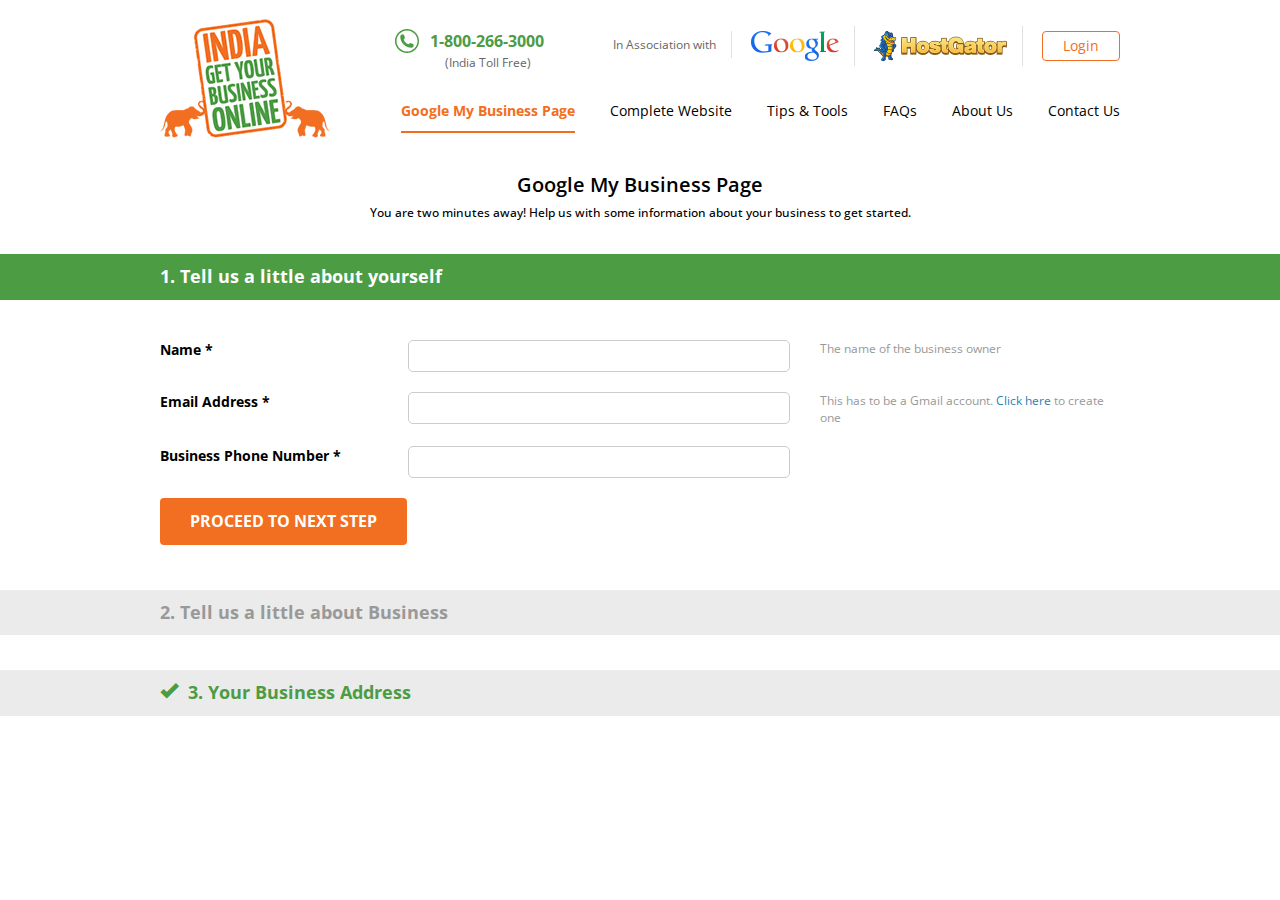
==== form-page.html @ 7dbbf097 "wip added css/js/html for form page" ====
<!DOCTYPE html>
<html lang="en">
<head>
    <meta charset="utf-8">
    <meta http-equiv="X-UA-Compatible" content="IE=edge">
    <meta name="viewport" content="width=device-width, initial-scale=1">
    <title>India Get Yor Business Online</title>

    <!-- Bootstrap -->
    <link href="css/bootstrap.min.css" rel="stylesheet" type="text/css">
    <link href="css/custom.css" rel="stylesheet" type="text/css">
    <link href="css/form-page.css" rel="stylesheet" type="text/css">
    <!-- HTML5 Shim and Respond.js IE8 support of HTML5 elements and media queries -->
    <!-- WARNING: Respond.js doesn't work if you view the page via file:// -->
    <!--[if lt IE 9]>
    <script src="js/html5shiv.min.js"></script>
    <script src="js/respond.min.js"></script>
    <![endif]-->
</head>
<body>
<div class="navbar" role="navigation">
    <div class="container">
        <div class="navbar-header">
            <button type="button" class="navbar-toggle collapsed" data-toggle="collapse" data-target=".navbar-collapse">
                <span class="sr-only">Toggle navigation</span>
                <span class="icon-bar"></span>
                <span class="icon-bar"></span>
                <span class="icon-bar"></span>
            </button>
            <a class="navbar-brand" href="index.html"><img src="imgs/logo.png" alt="India Get Yor Business Online" /></a>
        </div>
        <div class="top-bar">
            <ul>
                <li class="contact-no">
                    <p>1-800-266-3000</p>
                    <span>(India Toll Free)</span>
                </li>
                <li>In Association with</li>
                <li><a href="#"><img src="imgs/google-logo.png" alt="Google"/></a></li>
                <li><a href="#"><img src="imgs/hostgator-logo.png" alt="HostGator"/></a></li>
                <li><a href="#" class="btn btn-default">Login</a></li>
            </ul>
        </div>
        <div class="navbar-collapse collapse">
            <ul class="nav navbar-nav">
                <li><a href="#" class="active">Google My Business Page</a></li>
                <li><a href="#">Complete Website</a></li>
                <li><a href="#">Tips & Tools</a></li>
                <li><a href="#">FAQs</a></li>
                <li><a href="#">About Us</a></li>
                <li><a href="#">Contact Us</a></li>
            </ul>
        </div>
    </div>
</div>

<!-- Title -->
<div class="row-wrapper title-wrap">
    <div class="container">
        <div class="row header-row">
            <h1 class="text-center">Google My Business Page</h1>
            <h6 class="text-center subtitle">You are two minutes away! Help us with some information about your business to get started.</h6>
        </div>
    </div>
</div>

<div class="section-wrap">
    <div class="row-wrapper form-title-bar bg-green">
        <div class="container">
            <p>1. Tell us a little about yourself</p>
        </div>
    </div>
    <div class="row-wrapper basic-info form-content">
        <div class="container">
            <form id="basicInfoForm" action="">
                <div class="row">
                    <div class="col-md-3">
                        <label for="name">Name *</label>
                    </div>
                    <div class="col-md-5">
                        <input id="name" type="text" name="name" required />
                    </div>
                    <div class="col-md-4">
                        <p class="small">The name of the business owner</p>
                    </div>
                </div>
                <div class="row">
                    <div class="col-md-3">
                        <label for="email">Email Address *</label>
                    </div>
                    <div class="col-md-5">
                        <input id="email" type="email" name="email" required />
                    </div>
                    <div class="col-md-4">
                        <p class="small">This has to be a Gmail account. <a href="http://www.gmail.com/">Click here</a> to create one</p>
                    </div>
                </div>
                <div class="row">
                    <div class="col-md-3">
                        <label for="phone">Business Phone Number *</label>
                    </div>
                    <div class="col-md-5">
                        <input id="phone" type="text" name="phone" required />
                    </div>
                    <div class="col-md-4"></div>
                </div>
                <div class="row btn-wrap">
                    <div class="col-md-12">
                        <a id="basicInfoBtn" class="btn btn-primary">PROCEED TO NEXT STEP</a>
                    </div>
                </div>
            </form>
        </div>
    </div>
</div>


<div class="section-wrap collapse-in">
    <div class="row-wrapper form-title-bar bg-green">
        <div class="container">
            <p>2. Tell us a little about Business</p>
        </div>
    </div>
    <div class="row-wrapper business-info form-content">
        <div class="container">
            <form id="businessInfoForm" action="">
                <div class="row">
                    <div class="col-md-3">
                        <label for="businessName">Name of your Business *</label>
                    </div>
                    <div class="col-md-5">
                        <input id="businessName" type="text" name="businessName" required />
                    </div>
                </div>
                <div class="row">
                    <div class="col-md-3">
                        <label for="businessUrl">Business Website URL *</label>
                    </div>
                    <div class="col-md-5">
                        <input id="businessUrl" type="url" name="businessUrl" required />
                    </div>
                </div>
                <div class="row">
                    <div class="col-md-3">
                        <label for="businessCategory">Business Category *</label>
                    </div>
                    <div class="col-md-5">
                        <select name="businessCategory" id="businessCategory" required >
                            <option value="ecommerce">E-commerce</option>
                        </select>
                    </div>
                </div>
                <div class="row">
                    <div class="col-md-3">
                        <label for="description">Description</label>
                    </div>
                    <div class="col-md-5">
                        <textarea name="description" id="description" cols="30" rows="10" placeholder="Tell us a bit about your business. This will help us build a better Google My Business page for you. "></textarea>
                    </div>
                    <div class="col-md-4">
                        <p class="small" >eg. Jonathan’s Enterprise is one of the fastest growing SME
                            companies associated with logistics and providing necessary
                            services to individuals, corporate organizations, schools, etc.</p>
                    </div>
                </div>
                <div class="row">
                    <div class="col-md-3">
                        <label for="images">Images/Photos</label>
                    </div>
                    <div class="col-md-5">
                        <input type="file" id="images" />
                    </div>
                    <div class="col-md-4">
                        <input type="file" />
                    </div>
                </div>
                <div class="row btn-wrap">
                    <div class="col-md-12">
                        <button class="btn btn-primary">PROCEED TO LAST STEP</button>
                    </div>
                </div>
            </form>
        </div>
    </div>
</div>


<div class="section-wrap collapse-in complete">
    <div class="row-wrapper form-title-bar bg-green">
        <div class="container">
            <p>3. Your Business Address</p>
        </div>
    </div>
    <div class="row-wrapper business-address form-content">
        <div class="container">
            <form id="businessAddForm" action="">
                <div class="row">
                    <div class="col-md-3">
                        <label for="city">City *</label>
                    </div>
                    <div class="col-md-5">
                        <input id="city" type="text" name="city" required />
                    </div>
                </div>
                <div class="row">
                    <div class="col-md-3">
                        <label for="state">State *</label>
                    </div>
                    <div class="col-md-5">
                        <select name="state" id="state" required >
                            <option value="default">Select State</option>
                        </select>
                    </div>
                </div>
                <div class="row">
                    <div class="col-md-3">
                        <label for="pincode">Pincode *</label>
                    </div>
                    <div class="col-md-5">
                        <input id="pincode" type="text" name="pincode" required />
                    </div>
                </div>
                <div class="row btn-wrap">
                    <div class="col-md-12">
                        <button class="btn btn-primary">THANKS, YOU'RE DONE</button>
                    </div>
                </div>
            </form>
        </div>
    </div>
</div>

<!-- jQuery (necessary for Bootstrap's JavaScript plugins) -->
<script src="js/jquery.min.js" type="text/javascript"></script>
<!-- Include all compiled plugins (below), or include individual files as needed -->
<script src="js/bootstrap.min.js" type="text/javascript"></script>
<script src="js/jquery.validate.min.js"></script>
<script src="js/form-page.js"></script>
</body>
</html>
---- css/custom.css ----
@import url(http://fonts.googleapis.com/css?family=Open+Sans:700,400,300);

body{
    font-family: 'Open Sans', sans-serif;
    font-weight: 400;
    color: #000000;
    font-size: 14px;
}
a{
    color: #2980b9;
}

input.error {
    border-color: red !important;
}
input.valid {
    color: #4c9c44;
}
label.error {
    color: red;
    font-size: 12px;
}
.bg-green {
    background: #4c9c44;
}
.bg-grey {
    background: #ebebeb;
}
.btn{
    -webkit-transition: all 0.30s ease-out 0s;
    -moz-transition: all 0.30s ease-out 0s;
    -ms-transition: all 0.30s ease-out 0s;
    -o-transition: all 0.30s ease-out 0s;
    transition: all 0.30s ease-out 0s;
}
.btn-default{
    border-color: #f26e20;
    color: #f26e20;
    padding: 4px 20px;
}
.btn-default:hover{
    color: #ffffff;
    background: #f26e20;
}
.btn-primary{
    background: #f26e20;
    border: none;
    font-weight: 700;
    font-size: 16px;
    text-transform: uppercase;
    padding: 12px 30px;
}
.btn:hover, .btn:focus{
    outline: none;
}
.clear{
    clear: both;
}
input[type="text"], input[type="url"], input[type="email"], input[type="file"] , select, textarea{
    border: 1px solid #cccccc;
    color: #949494;
    padding: 5px 10px;
    width: 100%;
    border-radius: 5px;
}
textarea{
    min-height: 100px;
}
h2, h1{
    font-size: 20px;
    font-weight: 600;
}
.navbar{
    border-radius: 0;
    margin-bottom: 0;
}
.top-bar{
    float: right;
    position: relative;
    margin-top: 25px;
    margin-bottom: 25px;
}
.top-bar ul li{
    display: inline-block;
    border-right: 1px solid #e1e1e1;
    padding: 5px 15px;
    color: #666666;
    font-size: 12px;
}
.top-bar ul li:last-child{
    border: 0px;
    padding-right: 0px;
}
.top-bar ul li.contact-no{
    border-right: 0px;
    position: absolute;
    top: -2px;
    left: -178px;
}
.top-bar ul li.contact-no p{
    display: block;
    background: url("../imgs/contact-icon.png") no-repeat left;
    color: #4c9c44;
    font-size: 16px;
    font-weight: 700;
    padding: 1px 0px 1px 35px;
    margin-bottom: 0px;
}
.top-bar ul li.contact-no span{
    padding-left: 50px;
}
.navbar-nav{
    clear: right;
    float: right;
    margin-top: 0px;
}
.navbar-brand{
    padding-top: 15px;
}
.nav>li>a{
    margin-left: 35px;
    padding: 0px 0 10px 0px;
    color: #000000;
}
.nav>li>a:hover{
    color: #f26e20;
    background: none;
}
.nav>li>a.active{
    color: #f26e20;
    background: none;
    font-weight: 700;
    border-bottom: 2px solid #f26e20;
}
.nav>li>a:focus {
    text-decoration: none;
    outline: none;
}
.navbar-collapse{
    box-shadow:none;
    padding-right: 0px;
}
.navbar-toggle{
    margin-top: 13px;
}
.navbar-toggle .icon-bar{
    background: #000000;
    width: 35px;
    height: 3px;
}
.option-heading{
    font-size: 30px;
    font-weight: 300;
    margin: 60px 0px 30px 0px;
}
.option-wrapper{
    background: #f3f3f3;
    padding: 40px 0px;
}
.option-item{
    max-width: 387px;
    margin: auto;
}
.option-item h2{
    font-size: 26px;
    font-weight: 400;
    margin-bottom: 40px;
    display: inline-block;
}
.option-item.item-1 h2{
    background: url("../imgs/google-business-logo.png") no-repeat left;
    padding: 5px 0px 5px 50px;
}
.option-item.item-2 h2{
    background: url("../imgs/DIY-icon.png") no-repeat left;
    padding: 5px 0px 5px 60px;
}
.option-item .img{
    position: relative;
    display: inline-block;
    vertical-align: top;
    min-height: 275px;
    margin-bottom: 10px;
}
.option-item .img .offer{
    width: 93px;
    height: 93px;
    background: url("../imgs/offer-bg.png") no-repeat;
    text-align: center;
    font-size: 20px;
    font-weight: 700;
    color: #ffffff;
    position: absolute;
    top: 0px;
    padding-top: 34px;
}
.option-item.item-1 .img .offer{
    right: 0px;
    top: -25px;
}
.option-item.item-2 .img .offer{
    left: -30px;
    top: -25px;
}
.option-item h4{
    font-size: 16px;
    font-weight: 300;
    margin-bottom: 25px;
}
.option-item ul{
    text-align: left;
    padding-left: 0px;
    margin-bottom: 20px;
}
.option-item ul li{
    list-style-type: none;
    text-align: left;
    display: inline-block;
    background: url("../imgs/tick.png") no-repeat left;
    padding-left: 20px;
    margin-bottom: 5px;
    font-size: 14px;
}
.option-item.item-1 ul li.col-1{
    width: 140px;
}
.option-item.item-2 ul li.col-1{
    width: 210px;
}
.option-item .btn-wrap{
    margin-bottom: 10px;
}
.or{
    width: 1px;
    margin: auto;
    background: #000000;
    height: 575px;
    position: relative;
}
.or span{
    display: block;
    position: absolute;
    left: 50%;
    top: 50%;
    width: 36px;
    height: 36px;
    background: #000000;
    border-radius: 50px;
    text-align: center;
    color: #ffffff;
    font-weight: 700;
    margin: -18px 0 0 -18px;
    padding-top: 8px;
}
footer{
    clear: both;
    border-top: 1px solid #656565;
    padding-top: 20px;
    line-height: 25px;
}
footer .footer-item-wrap{
    padding-right: 40px;
}
footer .footer-item-wrap.last{
    padding-right: 10px;
}
footer h3{
    font-size: 18px;
    font-weight: 700;
    margin-bottom: 20px;
    text-transform: uppercase;
}
footer a:hover{
    color: #ffcb05;
}
footer ul{
    list-style-type: none;
    padding: 0px;
    margin: 0px;
}

@media (min-width: 1200px) {
    .container {
        width: 960px;
        padding: 0px;
    }
}
@media (max-width: 992px) {
    .navbar-nav {
        float: none;
        padding-top: 30px;
        clear: both;
    }
}
/* Landscape phones and portrait tablets */
@media (max-width: 768px) {
    .navbar {
        min-height: 65px;
    }
    .navbar-nav {
        float: none;
        padding-top: 0px;
        border-top: 1px solid #3c3c3c;
        clear: both;
        margin: 0px;
    }
    .navbar-brand {
        padding-top: 7px;
    }
    .navbar-brand img{
        width: 90px;
        height: auto;
    }
    .nav>li>a {
        padding: 10px;
        height: auto;
        margin-left: 0px;
    }
    .top-bar {
        float: none;
    }
    .top-bar ul{
        padding-left: 0px;
    }
    .top-bar ul li.contact-no {
        border-right: 0px;
        position: relative;
        top: 0px;
        left: 0px;
    }
    .top-bar ul li {
        display: block;
        border-right: 0;
        border-bottom: 1px solid #e1e1e1;
        text-align: center;
        padding: 10px 0px;
    }
}
/* Landscape phones and smaller */
@media (max-width: 480px) {

}
@media (max-width: 360px) {

}
@media (max-width: 320px) {

}
---- css/form-page.css ----
.row-wrapper {
    margin: 20px 0;
}
.form-title-bar {
    font-size: 18px;
    padding: 10px 0;
    margin: 25px 0 10px 0;
}
.form-title-bar p {
    margin: 0;
}
.form-title-bar.bg-green {
    color: white;
    font-weight: bold;
}

.form-content .container .row {
    margin-top: 20px;
    margin-bottom: 20px;
}
.form-content p.small {
    color: #999999;
    margin: 0;
}

/*.form-content {*/
    /*-webkit-transition: all 10s ease-in-out 0s;*/
    /*-moz-transition: all 10s ease-in-out 0s;*/
    /*-ms-transition: all 10s ease-in-out 0s;*/
    /*-o-transition: all 10s ease-in-out 0s;*/
    /*transition: all 10s ease-in-out 0s;*/
    /*overflow: hidden;*/
    /*max-height: 700px;*/
/*}*/
.form-content {
    max-height: 700px;
}
.form-title-bar, .form-content {
    -webkit-transition: all 1s ease-in-out 0s;
    -moz-transition: all 1s ease-in-out 0s;
    -ms-transition: all 1s ease-in-out 0s;
    -o-transition: all 1s ease-in-out 0s;
    transition: all 1s ease-in-out 0s;
    overflow: hidden;
}


.section-wrap.collapse-in .form-title-bar {
    background: #ebebeb;
    color: #999999;
}
.section-wrap.collapse-in .form-content {
    max-height: 0;
    opacity: 0;
    padding: 0;
    margin: 0;
}

.section-wrap.collapse-in.complete .form-title-bar p {
    position: relative;
    color: #4c9c44;
}
.section-wrap.collapse-in.complete .form-title-bar p:before {
    font-family: 'Glyphicons Halflings';
    content: "\e013";
    font-weight: 400;
    line-height: 1;
    margin-right: 10px;
}
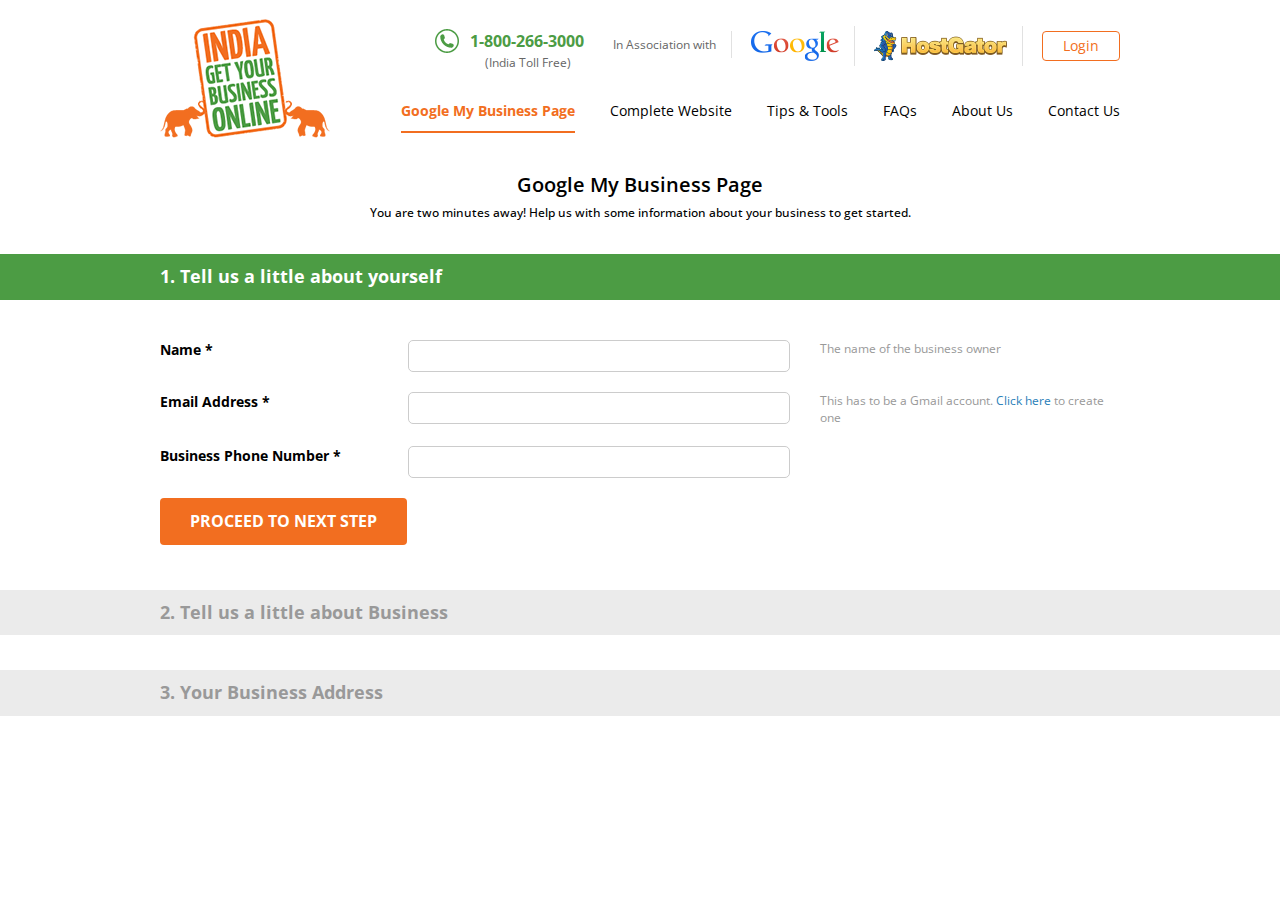
==== commit d66c8b26: "form-page complete without ajax implementation" ====
--- a/form-page.html
+++ b/form-page.html
@@ -146,6 +146,7 @@
                     </div>
                     <div class="col-md-5">
                         <select name="businessCategory" id="businessCategory" required >
+                            <option value="default">Select a category</option>
                             <option value="ecommerce">E-commerce</option>
                         </select>
                     </div>
@@ -176,7 +177,7 @@
                 </div>
                 <div class="row btn-wrap">
                     <div class="col-md-12">
-                        <button class="btn btn-primary">PROCEED TO LAST STEP</button>
+                        <a id="businessInfoBtn" class="btn btn-primary">PROCEED TO LAST STEP</a>
                     </div>
                 </div>
             </form>
@@ -185,7 +186,7 @@
 </div>
 
 
-<div class="section-wrap collapse-in complete">
+<div class="section-wrap collapse-in">
     <div class="row-wrapper form-title-bar bg-green">
         <div class="container">
             <p>3. Your Business Address</p>
@@ -209,6 +210,7 @@
                     <div class="col-md-5">
                         <select name="state" id="state" required >
                             <option value="default">Select State</option>
+                            <option value="default">Maharashtra</option>
                         </select>
                     </div>
                 </div>
@@ -222,7 +224,7 @@
                 </div>
                 <div class="row btn-wrap">
                     <div class="col-md-12">
-                        <button class="btn btn-primary">THANKS, YOU'RE DONE</button>
+                        <a id="businessAddBtn" class="btn btn-primary">THANKS, YOU'RE DONE</a>
                     </div>
                 </div>
             </form>
--- a/css/custom.css
+++ b/css/custom.css
@@ -10,11 +10,12 @@
     color: #2980b9;
 }
 
-input.error {
+input.error, select.error {
     border-color: red !important;
 }
-input.valid {
-    color: #4c9c44;
+input.valid, select.valid {
+    color: #4c9c44 !important;
+    border-color: #4c9c44 !important;
 }
 label.error {
     color: red;
@@ -25,6 +26,9 @@
 }
 .bg-grey {
     background: #ebebeb;
+}
+ul{
+    padding-left: 0px;
 }
 .btn{
     -webkit-transition: all 0.30s ease-out 0s;
@@ -37,6 +41,7 @@
     border-color: #f26e20;
     color: #f26e20;
     padding: 4px 20px;
+    background: transparent;
 }
 .btn-default:hover{
     color: #ffffff;
@@ -50,6 +55,9 @@
     text-transform: uppercase;
     padding: 12px 30px;
 }
+.btn-primary:hover{
+    background: #DD5F15;
+}
 .btn:hover, .btn:focus{
     outline: none;
 }
@@ -58,7 +66,7 @@
 }
 input[type="text"], input[type="url"], input[type="email"], input[type="file"] , select, textarea{
     border: 1px solid #cccccc;
-    color: #949494;
+    color: #999999;
     padding: 5px 10px;
     width: 100%;
     border-radius: 5px;
@@ -135,6 +143,7 @@
 .nav>li>a:focus {
     text-decoration: none;
     outline: none;
+    background: transparent;
 }
 .navbar-collapse{
     box-shadow:none;
@@ -148,7 +157,7 @@
     width: 35px;
     height: 3px;
 }
-.option-heading{
+.heading{
     font-size: 30px;
     font-weight: 300;
     margin: 60px 0px 30px 0px;
@@ -229,6 +238,22 @@
 }
 .option-item .btn-wrap{
     margin-bottom: 10px;
+}
+.more-info:after{
+    position: absolute;
+    width: 0;
+    height: 0;
+    content: " ";
+    border-style: solid;
+    border-width: 25px 25px 0 25px;
+    border-color: #f3f3f3 transparent transparent transparent;
+    bottom: -65px;
+    left: 50%;
+    margin-left: -25px;
+    display: none;
+}
+.more-info.active:after{
+    display: block;
 }
 .or{
     width: 1px;
@@ -252,33 +277,154 @@
     margin: -18px 0 0 -18px;
     padding-top: 8px;
 }
+.option-1-more-item h2{
+    font-size: 24px;
+    font-weight: 300;
+    border-bottom: 1px solid #ebebeb;
+    min-height: 75px;
+}
+.option-1-more-item p{
+    padding-top: 10px;
+    border-bottom: 1px solid #ebebeb;
+    min-height: 110px;
+    padding-bottom: 20px;
+}
+.option-info-wrap{
+    padding-top: 60px;
+    position: relative;
+    display: none;
+}
+.option-info-wrap .close{
+    position: absolute;
+    right: 15px;
+    top: 20px;
+}
+.option-2-more-item{
+    text-align: center;
+    padding: 30px 0px;
+    height: 220px;
+}
+.option-2-more-item p{
+    font-size: 16px;
+    margin-top: 15px;
+}
+.option-2-more .col-md-3{
+    padding-right: 0px;
+    padding-left: 0px;
+}
+.bdr-right-bot{
+    border-right: 1px solid #ebebeb;
+    border-bottom: 1px solid #ebebeb;
+}
+.bdr-bot{
+    border-bottom: 1px solid #ebebeb;
+}
+.bdr-right{
+    border-right: 1px solid #ebebeb;
+}
+.questions{
+    font-size: 30px;
+    font-weight: 300;
+    margin-top: 30px;
+}
+.sub-heading{
+    font-size: 14px;
+    font-weight: 300;
+    color: #666666;
+    padding-top: 5px;
+}
+.search-banner{
+    background: url("../imgs/web-presence-search-bg.jpg") no-repeat center center;
+    background-size: cover;
+    min-height: 330px;
+}
+.search-wrapper h2{
+    font-weight: 300;
+    font-size: 28px;
+    color: #ffffff;
+    text-align: center;
+    margin-bottom: 30px;
+    margin-top: 110px;
+}
+.search-form-wrap{
+    width: 690px;
+    margin: auto;
+    background: #ffffff;
+    border-radius: 5px;
+    position: relative;
+}
+.search-form-wrap .glyphicon{
+    color: #999999;
+    display: block;
+    position: absolute;
+    top: 16px;
+    left: 15px;
+}
+.search-form-wrap input[type="text"]{
+    width: 560px;
+    border-radius: 5px;
+    padding: 12px 20px 12px 40px;
+    border: none;
+    outline: none;
+    font-size: 16px;
+    position: relative;
+    z-index: 2;
+    background: transparent;
+}
+.search-form-wrap .btn-primary{
+    text-transform: capitalize;
+    font-weight: 400;
+    padding: 8px 30px;
+    float: right;
+    margin: 4px 4px 0 0;
+}
+.heading.diy-include{
+    margin-top: 30px;
+}
+.web-presence-addons .btn-wrap{
+    clear: both;
+    padding: 40px 0px;
+    text-align: center;
+}
 footer{
     clear: both;
-    border-top: 1px solid #656565;
-    padding-top: 20px;
-    line-height: 25px;
-}
-footer .footer-item-wrap{
-    padding-right: 40px;
-}
-footer .footer-item-wrap.last{
-    padding-right: 10px;
-}
-footer h3{
-    font-size: 18px;
-    font-weight: 700;
+    background: #f3f3f3;
+    margin-top: 30px;
+    padding: 50px 0px;
+}
+footer ul li{
+    margin-bottom: 5px;
+    list-style-type: none;
+}
+footer ul li a{
+    font-weight: 700;
+    color: #000000;
+}
+footer ul li a:hover{
+    color: #f26e20;
+}
+footer .contact-no-footer{
     margin-bottom: 20px;
-    text-transform: uppercase;
-}
-footer a:hover{
-    color: #ffcb05;
-}
-footer ul{
-    list-style-type: none;
-    padding: 0px;
-    margin: 0px;
-}
-
+}
+footer .contact-no-footer p{
+    display: block;
+    background: url("../imgs/contact-icon.png") no-repeat left;
+    color: #4c9c44;
+    font-size: 16px;
+    font-weight: 700;
+    padding: 1px 0px 1px 35px;
+    margin-bottom: 0px;
+}
+footer .contact-no-footer span{
+    padding-left: 37px;
+    color: #666666;
+    font-size: 12px;
+}
+.footer-last{
+    text-align: center;
+    font-size: 12px;
+    color: #666666;
+}
 @media (min-width: 1200px) {
     .container {
         width: 960px;
@@ -290,6 +436,11 @@
         float: none;
         padding-top: 30px;
         clear: both;
+    }
+    .or {
+        width: auto;
+        height: 1px;
+        margin: 60px 0 40px 0px;
     }
 }
 /* Landscape phones and portrait tablets */
@@ -344,5 +495,13 @@
 
 }
 @media (max-width: 320px) {
-
+    .option-item h2 {
+        font-size: 18px;
+    }
+    .option-item .img {
+        min-height: 200px;
+    }
+    .option-item h4 {
+        font-size: 14px;
+    }
 }--- a/css/form-page.css
+++ b/css/form-page.css
@@ -56,11 +56,11 @@
     margin: 0;
 }
 
-.section-wrap.collapse-in.complete .form-title-bar p {
+.section-wrap.collapse-in.completed .form-title-bar p {
     position: relative;
     color: #4c9c44;
 }
-.section-wrap.collapse-in.complete .form-title-bar p:before {
+.section-wrap.collapse-in.completed .form-title-bar p:before {
     font-family: 'Glyphicons Halflings';
     content: "\e013";
     font-weight: 400;
